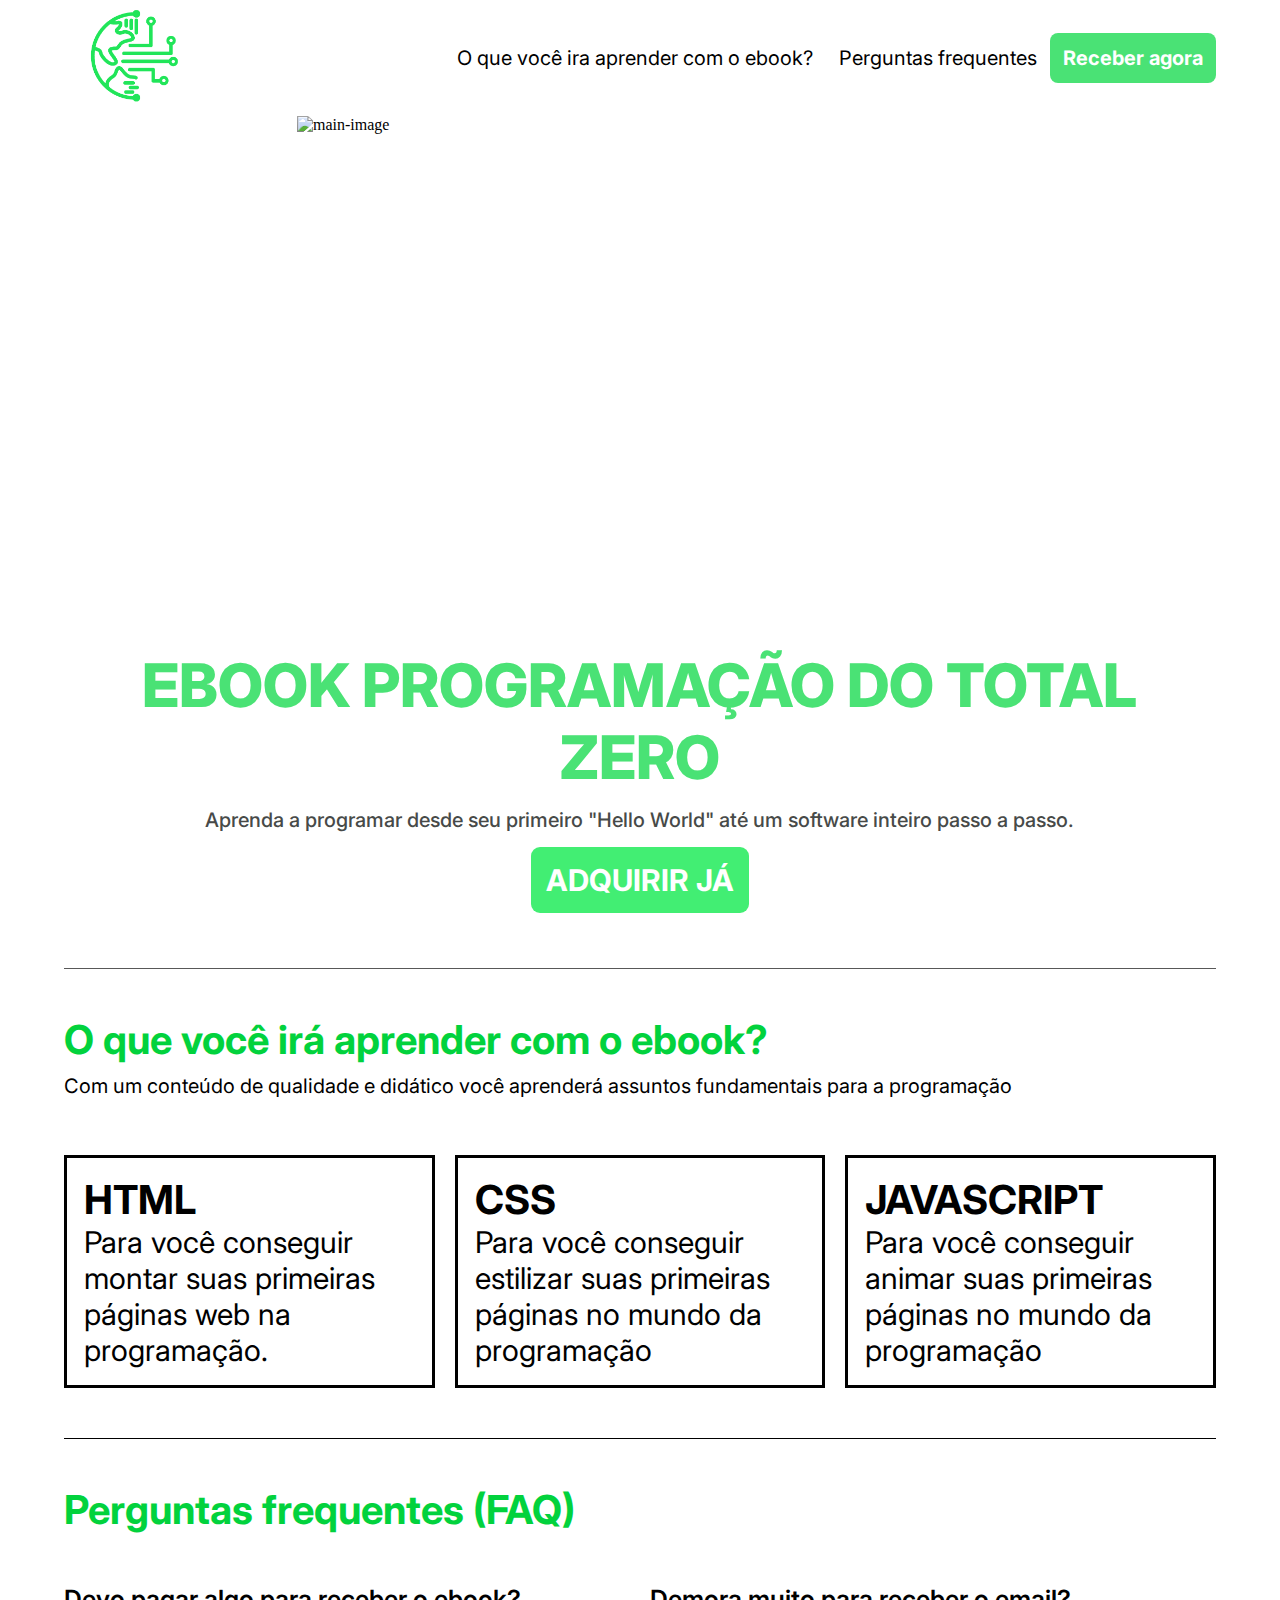
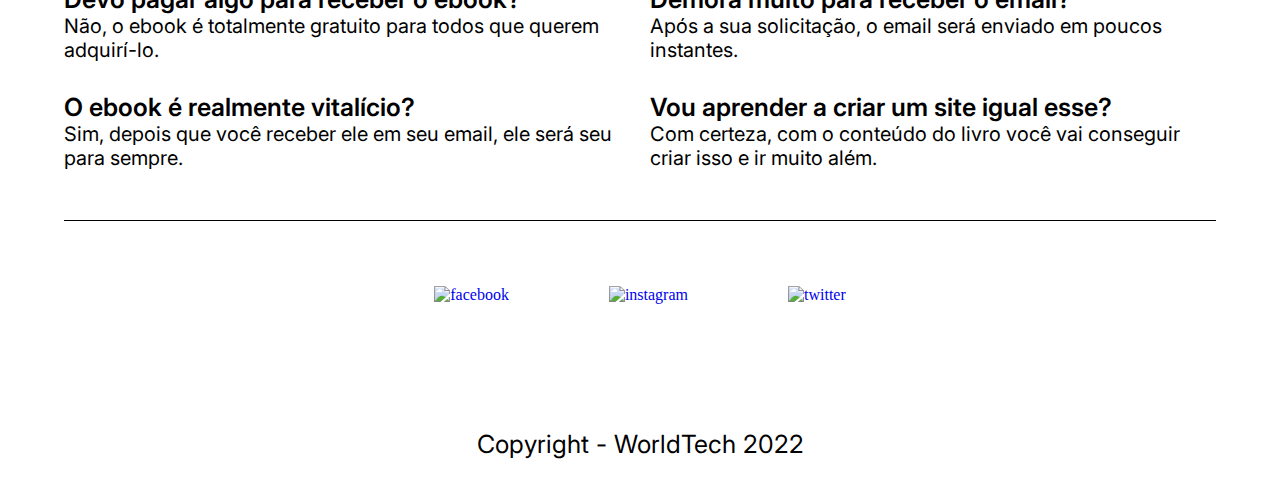
==== index.html @ ce72afcd "Enter" ====
<!DOCTYPE html>
<html lang="en">
<head>
    <meta charset="UTF-8">
    <meta http-equiv="X-UA-Compatible" content="IE=edge">
    <meta name="viewport" content="width=device-width, initial-scale=1.0">
    <title>Landing Page</title>
    <link rel="stylesheet" href="style.css">
    <link rel="preconnect" href="https://fonts.googleapis.com">
    <link rel="preconnect" href="https://fonts.gstatic.com" crossorigin>
    <link href="https://fonts.googleapis.com/css2?family=Inter:wght@300;400&display=swap" rel="stylesheet">
    <link rel="preconnect" href="https://fonts.googleapis.com">
    <link rel="preconnect" href="https://fonts.gstatic.com" crossorigin>
    <link href="https://fonts.googleapis.com/css2?family=Inter:wght@300;400;800&display=swap" rel="stylesheet">
    <link rel="stylesheet" href="responsive.css">
</head>
<body>

<header>
    <div class="container-box">
        <img src="Images/logo.png" alt="logo" class="logo">
        <div class="menu-section">
            <div class="menu-toggle">
                <div class="one"></div>
                <div class="two"></div>
                <div class="three"></div>
            </div>
            <nav>
                <ul>
                    <li>
                        <a href="#"> O que você ira aprender com o ebook?</a>
                    </li>

                    <li>
                        <a href="#">Perguntas frequentes</a>
                    </li>

                    <li>
                        <a href="#" class="container-button">Receber agora</a>
                    </li>
                </ul>
            </nav>
        </div>
    </div>
</header>


<section>
    <div class="presentation-box">
        <div class="text-presentation">
            <h1> EBOOK PROGRAMAÇÃO DO TOTAL ZERO</h1>
            <h3> Aprenda a programar desde seu primeiro "Hello World" até um software inteiro passo a passo.</h3>
            <a href="#">ADQUIRIR JÁ</a>
        </div>
        <img src="images/image1.png" alt="main-image" class="main-image">
    </div>
</section>

<main>
    <div class="title-box">
        <h1> O que você irá aprender com o ebook?</h1>
        <p>Com um conteúdo de qualidade e didático você aprenderá assuntos fundamentais para a programação</p>
    </div>

    <div class="content-box">
        <div class="html-box">
            <h2> HTML</h2>
            <p>Para você conseguir montar suas primeiras páginas web na programação.</p>
        </div>

        <div class="css-box">
            <h2> CSS</h2>
            <p>Para você conseguir estilizar suas primeiras páginas no mundo da programação</p>
        </div>

        <div class="js-box">
            <h2>JAVASCRIPT</h2>
            <p>Para você conseguir animar suas primeiras páginas no mundo da programação</p>
        </div>
    </div>
</main>

<section class="faq">
    <h1> Perguntas frequentes (FAQ) </h1>

    <div class="grid-container">
        <div class="first-quote">
            <h3> Devo pagar algo para receber o ebook?</h3>
            <p> Não, o ebook é totalmente gratuito para todos que querem adquirí-lo.</p>
        </div>    

        <div class="second-quote">
            <h3> Demora muito para receber o email?</h3>
            <p> Após a sua solicitação, o email será enviado em poucos instantes.</p>
            
        </div>

        <div class="third-quote">
            <h3> O ebook é realmente vitalício?</h3>
            <p>Sim, depois que você receber ele em seu email, ele será seu para sempre.</p>
        </div>

        <div class="fourth-quote">
            <h3> Vou aprender a criar um site igual esse?</h3>
            <p>Com certeza, com o conteúdo do livro você vai conseguir criar isso e ir muito além.</p>
        </div>

    </div>
</section>

<footer>

    <div class="footer-container">
        <div class="images">
            <a href="#" class="img-facebook"> <img src="images/facebook.png" alt="facebook"> </a>
            <a href="#" class="img-instagram"> <img src="images/insta.png" alt="instagram"> </a>
            <a href="#" class="img-twitter"> <img src="images/twitter.png" alt="twitter"> </a>
        </div>
            <p>Copyright - WorldTech 2022</p>
       
</div>
</footer>

</body>
<script src="script.js"></script>
</html>
---- style.css ----
*{
    margin:0;
    padding: 0;
    box-sizing: border-box;
}
.logo{
    width: 137px;
    height: 116.38px;
}

header .container-box{
    display: flex;
    align-items: center;
    justify-content: space-between;
    margin: auto;
    width: 90%;

}

header nav ul{
    display: flex;

}

header nav li{
    list-style: none;

}

header nav li a{
    text-decoration: none;
    color: black;
    font-family: 'Inter';
    font-style: normal;
    font-weight: 400;
    font-size: 20px;
    line-height: 24px;
    padding:13px;

}
/* Button */
header nav li  a.container-button{
    background-color: #4AE275;
    border-radius: 8px; 
    color: white;
    font-weight: 700;
    font-size: 20px;

}

/* All container */
section .presentation-box{
    display: flex;
    margin: auto;
    width: 90%;

}

section .presentation-box .main-image{
    width: 686px;
    height: 517.99px;

}

/* Only text */
section .text-presentation{
    display: flex;
    margin: auto;
    flex-direction: column;
    align-items: flex-start;
    font-family: 'Inter';
    font-style: normal;
    width: 90%;

}


section .text-presentation h1{
    font-weight: 800;
    font-size: 60px;
    color: #4AE275;
    padding: 15px 0 0 0;

}

section .text-presentation h3{
    font-weight: 500;
    font-size: 20px;
    color: #474A48;
    padding: 15px 0 15px 0;

}

/* Button */
section .text-presentation a{
    text-decoration: none;
    font-weight: 700;
    font-size: 30px;
    color: #FFFFFF;
    background: #42EE73;
    border-radius: 9px;
    padding: 15px;

}



main{    
    display: flex;
    flex-direction: column;
    margin: auto;
    width: 90%;
    padding-top: 55px;
    
}

/* Only text */
main .title-box h1{
    font-family: 'Inter';
    font-style: normal;
    font-weight: 700;
    font-size: 40px;
    padding-top: 46px;
    padding-bottom: 10px;
    color: #02D23D;
    border-top: 1px solid #585858;

}

main .title-box p{
    font-family: 'Inter';
    font-style: normal;
    font-weight: 400;
    font-size: 20px;
    color: #000000;

}

/* Blocks container */
main .content-box{
    display: grid;
    grid-template-columns: repeat(3, 1fr);
    gap: 30px 20px;
    padding-top: 57px;
    padding-bottom: 50px;

}

main .html-box{
    border: 3px solid #000000;
    padding: 17px;  

}

main .content-box .html-box h2{
    font-family: 'Inter';
    font-style: normal;
    font-weight: 700;
    font-size: 40px;
    
    color: #000000;

}

main .content-box .html-box p{
    font-family: 'Inter';
    font-style: normal;
    font-weight: 400;
    font-size: 30px;
 
    color: #000000;

}

main .css-box{
    border: 3px solid #000000;
    padding: 17px;

}

main .content-box .css-box h2{
    font-family: 'Inter';
    font-style: normal;
    font-weight: 700;
    font-size: 40px;
    
    color: #000000;

}

main .content-box .css-box p{
    font-family: 'Inter';
    font-style: normal;
    font-weight: 400;
    font-size: 30px;
    
    color: #000000;

}

main .js-box{
    border: 3px solid #000000;
    padding: 17px;  

}

main .content-box .js-box h2{
    font-family: 'Inter';
    font-style: normal;
    font-weight: 700;
    font-size: 40px;
    
    color: #000000;

}

main .content-box .js-box p{

    font-family: 'Inter';
    font-style: normal;
    font-weight: 400;
    font-size: 30px;
    
    color: #000000;

}

section.faq{
    width: 90%;
    margin: auto;

}

section.faq .grid-container{
    display: grid;
    grid-template-columns: repeat(2, 1fr);
    border-bottom: 1px solid #000000;
    gap: 30px 20px;
    padding: 50px 0 50px 0;

}

section.faq h1{
    font-family: 'Inter';
    font-style: normal;
    font-weight: 700;
    font-size: 40px;
    
    color: #02D23D;
    padding-top: 46px;
    border-top: 1px solid #000000;
    margin: auto;

}

section .first-quote h3{
    font-family: 'Inter';
    font-style: normal;
    font-weight: 600;
    font-size: 25px;

    color: #000000;

}

section .first-quote p{
    font-family: 'Inter';
    font-style: normal;
    font-weight: 400;
    font-size: 20px;
    
    color: #000000;

}
section .second-quote h3{
    font-family: 'Inter';
    font-style: normal;
    font-weight: 600;
    font-size: 25px;
    
    color: #000000;

    
}

section .second-quote p{
    font-family: 'Inter';
    font-style: normal;
    font-weight: 400;
    font-size: 20px;
    
    color: #000000;

}

section .third-quote h3{
    font-family: 'Inter';
    font-style: normal;
    font-weight: 600;
    font-size: 25px;
    
    color: #000000;

    
}
section .third-quote p{
    font-family: 'Inter';
    font-style: normal;
    font-weight: 400;
    font-size: 20px;
    
    color: #000000;

}

section .fourth-quote h3{
    font-family: 'Inter';
    font-style: normal;
    font-weight: 600;
    font-size: 25px;
    
    color: #000000;

    
}

section .fourth-quote p{
    font-family: 'Inter';
    font-style: normal;
    font-weight: 400;
    font-size: 20px;  
    color: #000000;

}



footer .footer-container{
    width: 90%;
    margin: auto;
    display: flex;
    flex-direction: column;
    padding: 15px 0;

}
footer .footer-container .images{
    display: flex;
    justify-content: center;
    align-items: center;

}

footer img{
    width: 78px;
    height: 78px;

}

footer .footer-container a{
    text-decoration: none;
    padding: 50px;
    
}


footer .footer-container p{
    font-family: 'Inter';
    font-style: normal;
    font-weight: 400;
    font-size: 25px;
    padding-top: 75px;
    padding-bottom: 30px;
    text-align: center;
    
    color: #000000;

}
---- responsive.css ----
@media (max-width: 1300px){
    section .presentation-box{
        flex-direction: column;
        justify-content: center;
        align-items: center;   
}

    section .presentation-box .text-presentation{
        flex-direction: column;
        text-align: center;
        align-items: center;
        overflow-wrap: break-word;
    }

    section .presentation-box .main-image{
        order: -1;
    }

}

@media (max-width: 1024px){
    header nav ul li a, .content-box{
        font-size: 15px;
    }
    
    section .presentation-box .text-presentation{
        align-items: center;
    }

}

@media (max-width:768px){
    section.faq h1{
        text-align: center;
    }
    main .title-box{
        text-align: center;
    }
    main .content-box{
        grid-template-columns: repeat(1, 1fr);

    }

    nav{
        display: none;
    }
    .one,
    .two,
    .three{
        background-color: #02D23D;
        height: 5px;
        width: 100%;
        margin: 6px auto;

        transition-duration: 0.3s;
    }
    .menu-toggle{
        width: 40px;
        height: 30px;
        margin-right: 20px;
    }

    /* Fullscreen */
    .menu-section.on{
        position: absolute;
        top:0;
        left: 0;
        background-color: #FFFFFF;
        width: 100vw;
        height: 100vh;
        z-index: 10;

        display: flex;
        justify-content: center;
        align-items: center;
    }

    .menu-section.on nav{
        display: block;
    }

    .menu-section.on .menu-toggle{
        position: absolute;
        right: 40px;
        top:40px;
    }

    .menu-section.on .menu-toggle .one{
        transform: rotate(45deg) translate(7px, 7px);
    }
    .menu-section.on .menu-toggle .two{
        opacity: 0;
    }
    .menu-section.on .menu-toggle .three{
        transform: rotate(-45deg) translate(8px, -9px);
    }

    .menu-section.on nav ul{
        text-align: center;
        display: block;

    }

    .menu-section.on nav ul a{
        transition-duration: 0.5s;
        font-size: 18px;
        line-height: 45px;
        display: block;
    }
}

@media (max-width: 425px){
    
    .logo{
        width: 25%;
        height: 25%;
    }

    .menu-section.on nav ul a{
        transition-duration: 0.5s;
        font-size: 18px;
        line-height: 45px;
        padding: 0;
        display: block;
    }

    .menu-section.on .menu-toggle{
        position: absolute;
        right: 15px;
        top:25px;
    }


    section .presentation-box .text-presentation{
        align-items: center;
    }

    section .presentation-box .text-presentation h1{
        font-size: 40px;
    }

    section .presentation-box .main-image{
        width: 99%;
        height: 99%;
    }

    section.faq .grid-container{
        grid-template-columns: 1fr;
    
    }

    footer .footer-container .images a{
        padding: 0;
        width: 88px;
        height: 88px;
    }

}

@media (max-width: 320px){
    
    .menu-section.on nav ul a{
        transition-duration: 0.5s;
        font-size: 15px;
        line-height: 45px;
        padding: 0;
        display: block;
    }


    section .presentation-box .text-presentation{
        align-items: center;
    }

    
    section .presentation-box .text-presentation h1{
        font-size: 35px;
    }
    section .presentation-box .text-presentation p{
        font-size: 20px;
    }

    section .presentation-box .main-image{
        width: 100%;
        height: 100%;
    }

    main .title-box h1{
        font-size: 35px;
    }

    main .content-box .html-box h2{
        font-size: 30px;
    }

    main .content-box .css-box h2{
        font-size: 30px;
    }


    main .content-box .js-box h2{
        font-size: 30px;
    }

    section.faq h1{
        font-size: 33px;
    }
}
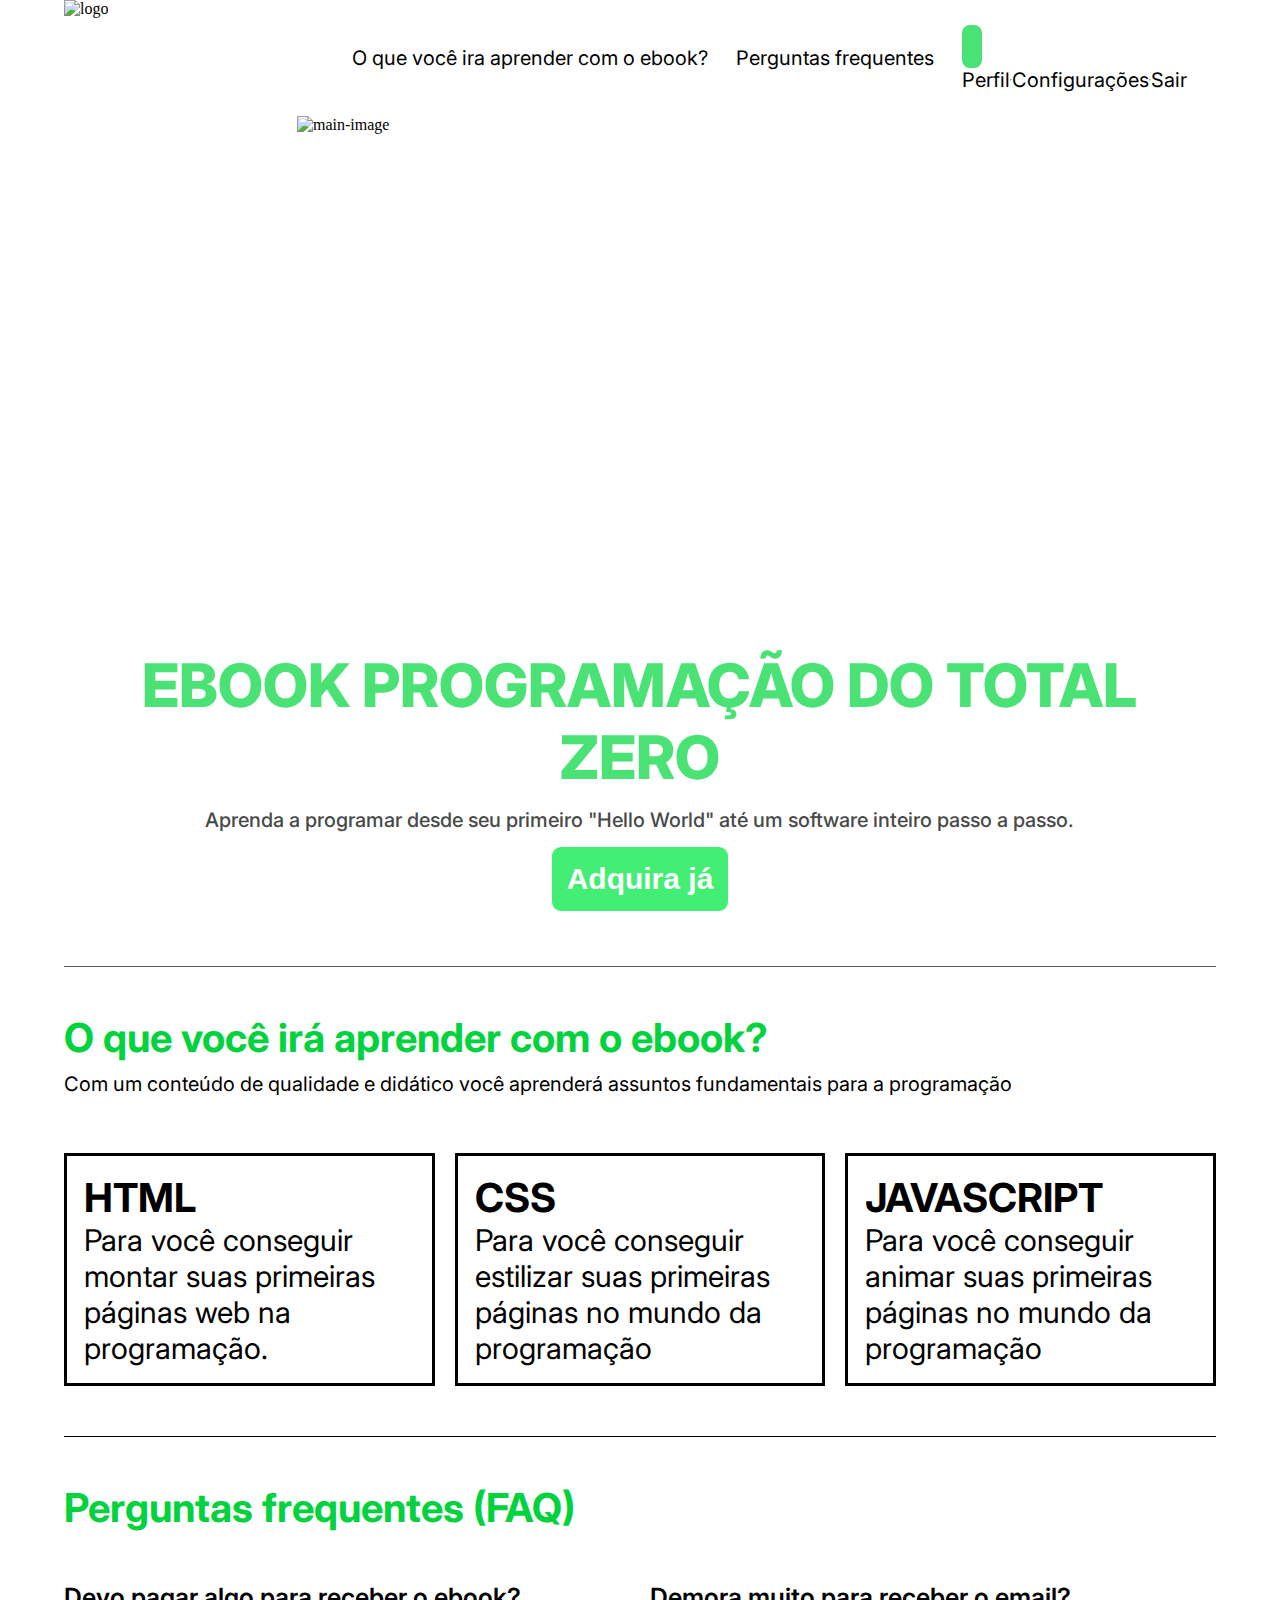
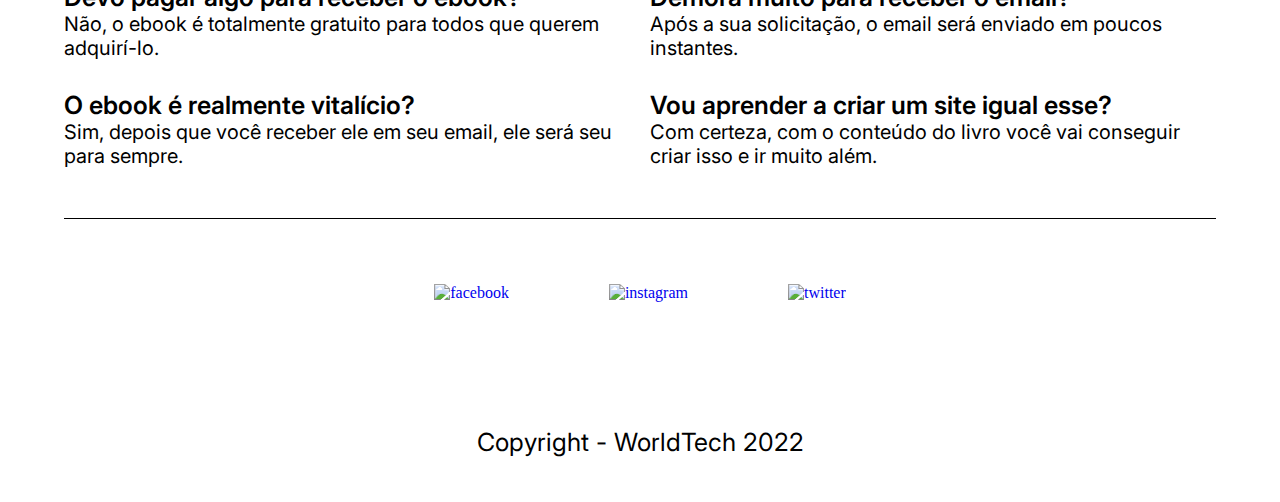
==== commit ab3e020f: "bootstrap menu-toggle" ====
--- a/index.html
+++ b/index.html
@@ -13,30 +13,44 @@
     <link rel="preconnect" href="https://fonts.gstatic.com" crossorigin>
     <link href="https://fonts.googleapis.com/css2?family=Inter:wght@300;400;800&display=swap" rel="stylesheet">
     <link rel="stylesheet" href="responsive.css">
+    <link rel="icon" href="images/logo.png" type="image/x-icon">
+    <link href="https://cdn.jsdelivr.net/npm/bootstrap@5.2.0/dist/css/bootstrap.min.css" rel="stylesheet" integrity="sha384-gH2yIJqKdNHPEq0n4Mqa/HGKIhSkIHeL5AyhkYV8i59U5AR6csBvApHHNl/vI1Bx" crossorigin="anonymous">
+    <script src="https://cdn.jsdelivr.net/npm/bootstrap@5.2.0/dist/js/bootstrap.bundle.min.js" integrity="sha384-A3rJD856KowSb7dwlZdYEkO39Gagi7vIsF0jrRAoQmDKKtQBHUuLZ9AsSv4jD4Xa" crossorigin="anonymous"></script>
 </head>
 <body>
 
 <header>
     <div class="container-box">
-        <img src="Images/logo.png" alt="logo" class="logo">
-        <div class="menu-section">
+        <img src="images/logo-header.png" alt="logo" class="logo">
+        <!-- <div class="menu-section">
             <div class="menu-toggle">
                 <div class="one"></div>
                 <div class="two"></div>
                 <div class="three"></div>
-            </div>
+            </div> -->
             <nav>
                 <ul>
                     <li>
-                        <a href="#"> O que você ira aprender com o ebook?</a>
+                        <a href="#home"> O que você ira aprender com o ebook?</a>
                     </li>
 
                     <li>
-                        <a href="#">Perguntas frequentes</a>
+                        <a href="#faq">Perguntas frequentes</a>
                     </li>
 
                     <li>
-                        <a href="#" class="container-button">Receber agora</a>
+                        <div class="dropdown">
+                            <button class="btn dropdown-toggle" type="button" id="dropdownMenuButton1" data-bs-toggle="dropdown" aria-expanded="false">
+                              <img src="/images/logo-header.png" alt="">
+                            </button>
+                            <ul class="dropdown-menu dropdown-menu-right" aria-labelledby="dropdownMenuButton1">
+                              <li><a class="dropdown-item" href="#">Perfil</a></li>
+                              <li><hr class="dropdown-divider"></li>
+                              <li><a class="dropdown-item" href="#">Configurações</a></li>
+                              <li><hr class="dropdown-divider"></li>
+                              <li><a class="dropdown-item" href="#">Sair</a></li>
+                            </ul>
+                          </div>
                     </li>
                 </ul>
             </nav>
@@ -50,13 +64,13 @@
         <div class="text-presentation">
             <h1> EBOOK PROGRAMAÇÃO DO TOTAL ZERO</h1>
             <h3> Aprenda a programar desde seu primeiro "Hello World" até um software inteiro passo a passo.</h3>
-            <a href="#">ADQUIRIR JÁ</a>
+            <button class="buttonShow"> Adquira já </button>
         </div>
         <img src="images/image1.png" alt="main-image" class="main-image">
     </div>
 </section>
 
-<main>
+<main id="home">
     <div class="title-box">
         <h1> O que você irá aprender com o ebook?</h1>
         <p>Com um conteúdo de qualidade e didático você aprenderá assuntos fundamentais para a programação</p>
@@ -80,7 +94,7 @@
     </div>
 </main>
 
-<section class="faq">
+<section class="faq" id="faq">
     <h1> Perguntas frequentes (FAQ) </h1>
 
     <div class="grid-container">
@@ -121,6 +135,20 @@
 </div>
 </footer>
 
+<div class="modal">
+    <div class="modal-login">
+        <button class="close-modal"> X </button>
+            <form action="form.php" method="post" class="modal-content">
+            <h1>Insira seus dados para receber o ebook</h1>
+            <input type="text" id="nome" name="nome" placeholder="Nome" required>
+            <input type="text" id="email" name="email" placeholder="Email" required>
+
+            <input type="submit" value="Enviar">
+        </form>
+        
+    </div>
+</div>
 </body>
-<script src="script.js"></script>
+<script src="menu.js"></script>
+<script src="modal.js"></script>
 </html>--- a/style.css
+++ b/style.css
@@ -3,9 +3,20 @@
     padding: 0;
     box-sizing: border-box;
 }
+
+html{
+    scroll-behavior: smooth;
+}
 .logo{
-    width: 137px;
     height: 116.38px;
+}
+
+img[src="/images/logo-header.png"]{
+    width: 50px;
+}
+
+.dropdown-toggle::after {
+    content: none !important;
 }
 
 header .container-box{
@@ -24,7 +35,28 @@
 
 header nav li{
     list-style: none;
-
+    display: flex;
+    align-items: center;
+    justify-content: space-between;
+    padding: 14px;
+
+}
+
+div.dropdown li{
+    display: inherit;
+    padding: 0px !important;
+}
+
+.dropdown-menu {
+    min-width: 15rem !important;
+}
+
+.btn{
+    border: none !important;
+}
+
+:root {
+    --bs-link-hover-color: none !important;
 }
 
 header nav li a{
@@ -34,17 +66,18 @@
     font-style: normal;
     font-weight: 400;
     font-size: 20px;
-    line-height: 24px;
-    padding:13px;
+ 
 
 }
 /* Button */
-header nav li  a.container-button{
+header nav li button{
     background-color: #4AE275;
     border-radius: 8px; 
     color: white;
     font-weight: 700;
     font-size: 20px;
+    border: none;
+    padding: 10px;
 
 }
 
@@ -92,7 +125,7 @@
 }
 
 /* Button */
-section .text-presentation a{
+section .text-presentation button{
     text-decoration: none;
     font-weight: 700;
     font-size: 30px;
@@ -100,6 +133,7 @@
     background: #42EE73;
     border-radius: 9px;
     padding: 15px;
+    border: none;
 
 }
 
@@ -374,4 +408,92 @@
     
     color: #000000;
 
+}
+
+/* Modal */
+
+.modal{
+    font-family: 'Inter';
+    width: 100vw;
+    height: 100vh;
+    display: flex;
+    align-items: center;
+    justify-content: center;
+    background: rgba(0, 0, 0, 0.2);
+    opacity: 0;
+    visibility: hidden;
+    position: fixed;
+    top:0;
+    left: 0;
+
+    transition: all 0.6s cubic-bezier(0.55, 0, 0.1, 1);
+    
+}
+
+.modal.active {
+    opacity: 1;
+    visibility: visible;
+}
+
+.modal-login{
+    display: flex;
+    align-items: center;
+    justify-content: center;
+    flex-direction: column;
+    background-color: #fff;
+    opacity: 0;
+    padding: 20px;
+    visibility: hidden;
+    border-radius: 9px;
+}
+
+.modal-login h1{
+    padding-bottom: 40px;
+    color: #02D23D;
+    font-weight: 600;
+}
+
+.modal-login input{
+    border-style:initial;
+    border-bottom: 2px solid rgb(95, 95, 95);
+    font-size: 20px;
+}
+
+.modal-login input:focus{
+    outline: 0;
+}
+
+.modal-login input[type="submit"]{
+    background-color: #02D23D;
+    color: white;
+    border: none;
+    font-weight: 700;
+    border-radius: 6px;
+    margin-top: 30px;
+}
+
+.modal-login.active{
+    opacity: 1;
+    visibility: visible;
+}
+.modal .modal-login button{
+    position: relative;
+    top: -20px;
+    left: 300px;
+    padding: 10px;
+    background-color: white;
+    border: none;
+  
+    font-size: 20px;
+
+}
+
+.modal-content{
+    display: flex;
+    flex-direction: column;
+}
+
+.modal-content input{
+    margin: 10px;
+    padding: 10px;
 }--- a/responsive.css
+++ b/responsive.css
@@ -26,6 +26,27 @@
     section .presentation-box .text-presentation{
         align-items: center;
     }
+    .modal-login h1{
+        padding-bottom: 40px;
+        color: #02D23D;
+        font-size: 25px;
+        text-align: center;
+        font-weight: 600;
+    }
+    
+    .modal .modal-login button{
+        position: relative;
+        top: -15px;
+        left: 230px;
+        padding: 10px;
+        background-color: white;
+        border: none;
+      
+        font-size: 20px;
+    
+    }
+
+    
 
 }
 
@@ -41,9 +62,10 @@
 
     }
 
-    nav{
+    header nav a {
         display: none;
     }
+/*    
     .one,
     .two,
     .three{
@@ -60,7 +82,7 @@
         margin-right: 20px;
     }
 
-    /* Fullscreen */
+
     .menu-section.on{
         position: absolute;
         top:0;
@@ -106,7 +128,7 @@
         font-size: 18px;
         line-height: 45px;
         display: block;
-    }
+    } */
 }
 
 @media (max-width: 425px){
@@ -114,6 +136,10 @@
     .logo{
         width: 25%;
         height: 25%;
+    }
+
+    header nav li button {
+        font-size: 15px;
     }
 
     .menu-section.on nav ul a{
@@ -155,6 +181,32 @@
         height: 88px;
     }
 
+    .modal .modal-login button{
+        position: relative;
+        top: -15px;
+        left: 190px;
+        padding: 10px;
+        background-color: white;
+        border: none;
+      
+        font-size: 20px;
+    
+    }
+
+}
+
+@media (max-width: 375px){
+    .modal .modal-login button{
+        position: relative;
+        top: -15px;
+        left: 160px;
+        padding: 10px;
+        background-color: white;
+        border: none;
+      
+        font-size: 20px;
+    
+    }
 }
 
 @media (max-width: 320px){
@@ -171,7 +223,6 @@
     section .presentation-box .text-presentation{
         align-items: center;
     }
-
     
     section .presentation-box .text-presentation h1{
         font-size: 35px;
@@ -205,4 +256,16 @@
     section.faq h1{
         font-size: 33px;
     }
+
+    .modal .modal-login button{
+        position: relative;
+        top: -15px;
+        left: 140px;
+        padding: 10px;
+        background-color: white;
+        border: none;
+      
+        font-size: 20px;
+    
+    }
 }